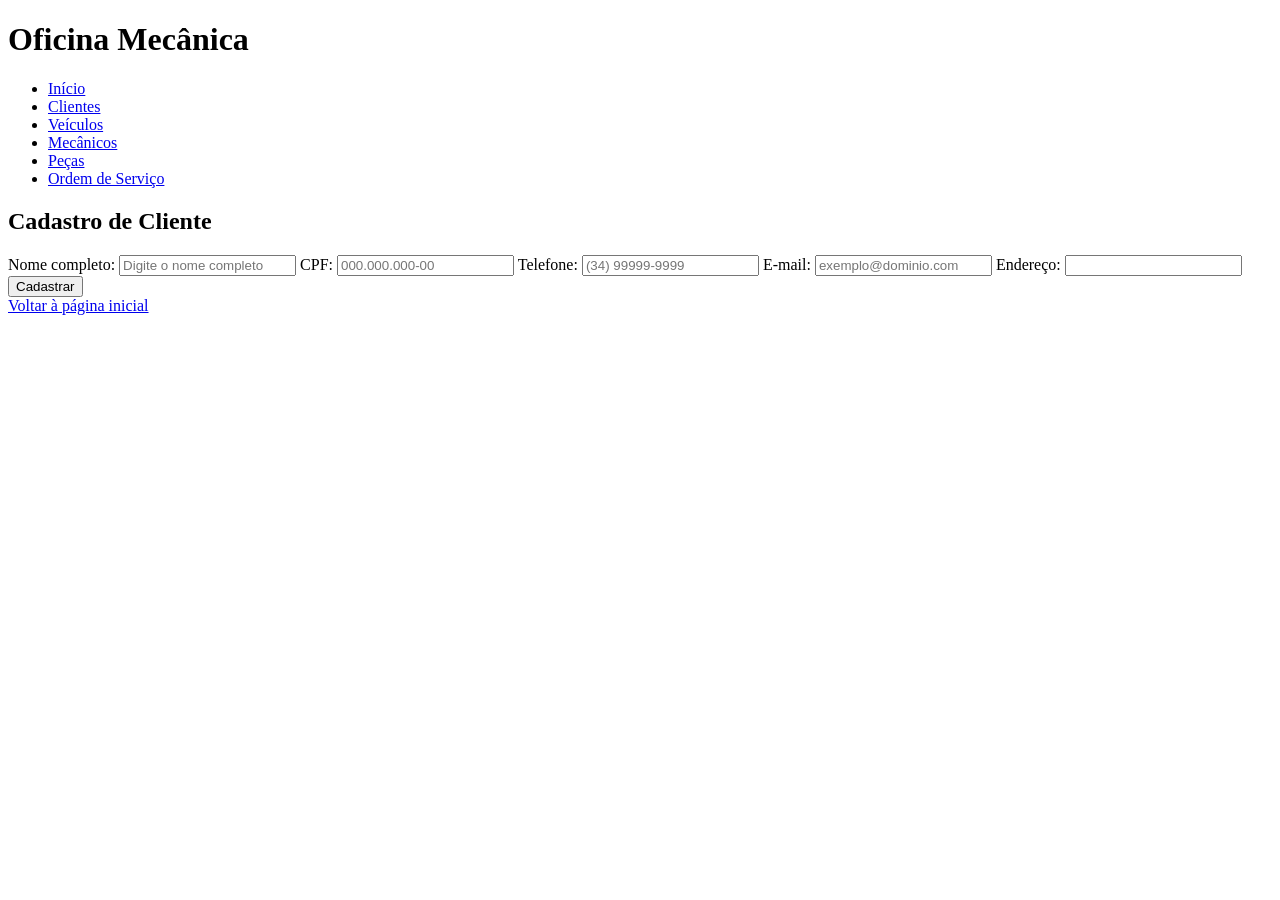
==== cliente.html @ b335874f "Pagina cliente - cliente.html, cliente.js" ====
<!DOCTYPE html>
<html lang="en">

<head>
    <meta charset="UTF-8">
    <meta name="viewport" content="width=device-width, initial-scale=1.0">
    <link rel="stylesheet" href="css/style.css">
    <script src="js/cliente.js" defer></script>
    <title>Oficina Mecânica - Clientes</title>
</head>

<body>
    <header>
        <h1>Oficina Mecânica</h1>
    </header>
    <nav>
        <ul>
            <li><a href="index.html">Início</a></li>
            <li><a href="cliente.html">Clientes</a></li>
            <li><a href="veiculo.html">Veículos</a></li>
            <li><a href="mecanico.html">Mecânicos</a></li>
            <li><a href="peca.html">Peças</a></li>
            <li><a href="os.html">Ordem de Serviço</a></li>
        </ul>
    </nav>
    <main>
        <h2>Cadastro de Cliente</h2>
        <form id="form-cliente">
            <label for="nome">Nome completo:</label>
            <input type="text" id="nome" name="nome" minlength="3" placeholder="Digite o nome completo" required>
            <label for="cpf">CPF:</label>
            <input type="text" id="cpf" name="cpf" placeholder="000.000.000-00" maxlength="14" required>
            <label for="telefone">Telefone:</label>
            <input type="text" id="telefone" name="telefone" placeholder="(34) 99999-9999" maxlength="15" required>
            <label for="email">E-mail:</label>
            <input type="email" id="email" name="email" placeholder="exemplo@dominio.com" required>
            <label for="endereco">Endereço:</label>
            <input type="text" id="endereco" name="endereco" required>
            <button>Cadastrar</button>
        </form>
        <div id="mensagem"></div>
        <a class="voltar" href="index.html">Voltar à página inicial</a>
    </main>
</body>

</html>
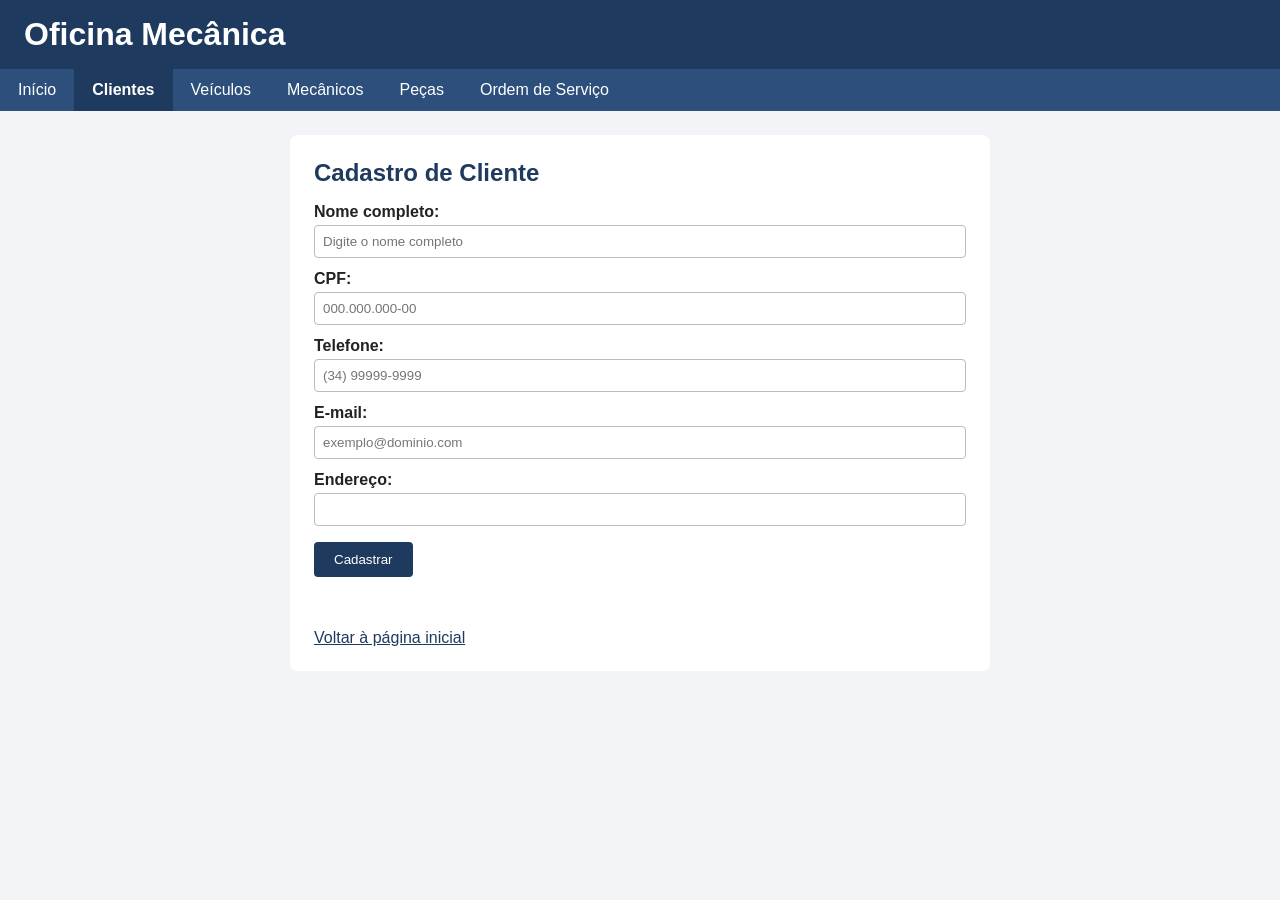
==== commit 5ea51f72: "Estilização das Paginas - style.css" ====
--- a/cliente.html
+++ b/cliente.html
@@ -16,7 +16,7 @@
     <nav>
         <ul>
             <li><a href="index.html">Início</a></li>
-            <li><a href="cliente.html">Clientes</a></li>
+            <li><a href="cliente.html" class="ativo">Clientes</a></li>
             <li><a href="veiculo.html">Veículos</a></li>
             <li><a href="mecanico.html">Mecânicos</a></li>
             <li><a href="peca.html">Peças</a></li>
--- a/css/style.css
+++ b/css/style.css
@@ -0,0 +1,104 @@
+* {
+    box-sizing: border-box;
+    margin: 0;
+    padding: 0;
+}
+
+body {
+    font-family: Arial, sans-serif;
+    background: #f2f4f7;
+    color: #222;
+}
+
+header {
+    background: #1f3a5f;
+    color: #fff;
+    padding: 16px 24px;
+}
+
+nav {
+    background: #2c4f7c;
+}
+
+nav ul {
+    list-style: none;
+    display: flex;
+    flex-wrap: wrap;
+}
+
+nav a {
+    display: block;
+    padding: 12px 18px;
+    color: #fff;
+    text-decoration: none;
+}
+
+nav a:hover {
+    background: #1f3a5f;
+}
+
+nav a.ativo {
+    background: #1f3a5f;
+    font-weight: bold;
+}
+
+main {
+    max-width: 700px;
+    margin: 24px auto;
+    background: #fff;
+    padding: 24px;
+    border-radius: 8px;
+}
+
+h2 {
+    margin-bottom: 16px;
+    color: #1f3a5f;
+}
+
+form label {
+    display: block;
+    margin-top: 12px;
+    font-weight: bold;
+}
+
+form input,
+form select,
+form textarea {
+    width: 100%;
+    padding: 8px;
+    margin-top: 4px;
+    border: 1px solid #bbb;
+    border-radius: 4px;
+}
+
+form button {
+    margin-top: 16px;
+    padding: 10px 20px;
+    background: #1f3a5f;
+    color: #fff;
+    border: none;
+    border-radius: 4px;
+    cursor: pointer;
+}
+
+.voltar {
+    display: inline-block;
+    margin-top: 16px;
+    color: #1f3a5f;
+}
+
+#mensagem {
+    margin-top: 16px;
+    padding: 10px;
+    border-radius: 4px;
+}
+
+.erro {
+    background: #fde2e2;
+    color: #a40000;
+}
+
+.ok {
+    background: #dff5e1;
+    color: #1b6e2a;
+}
